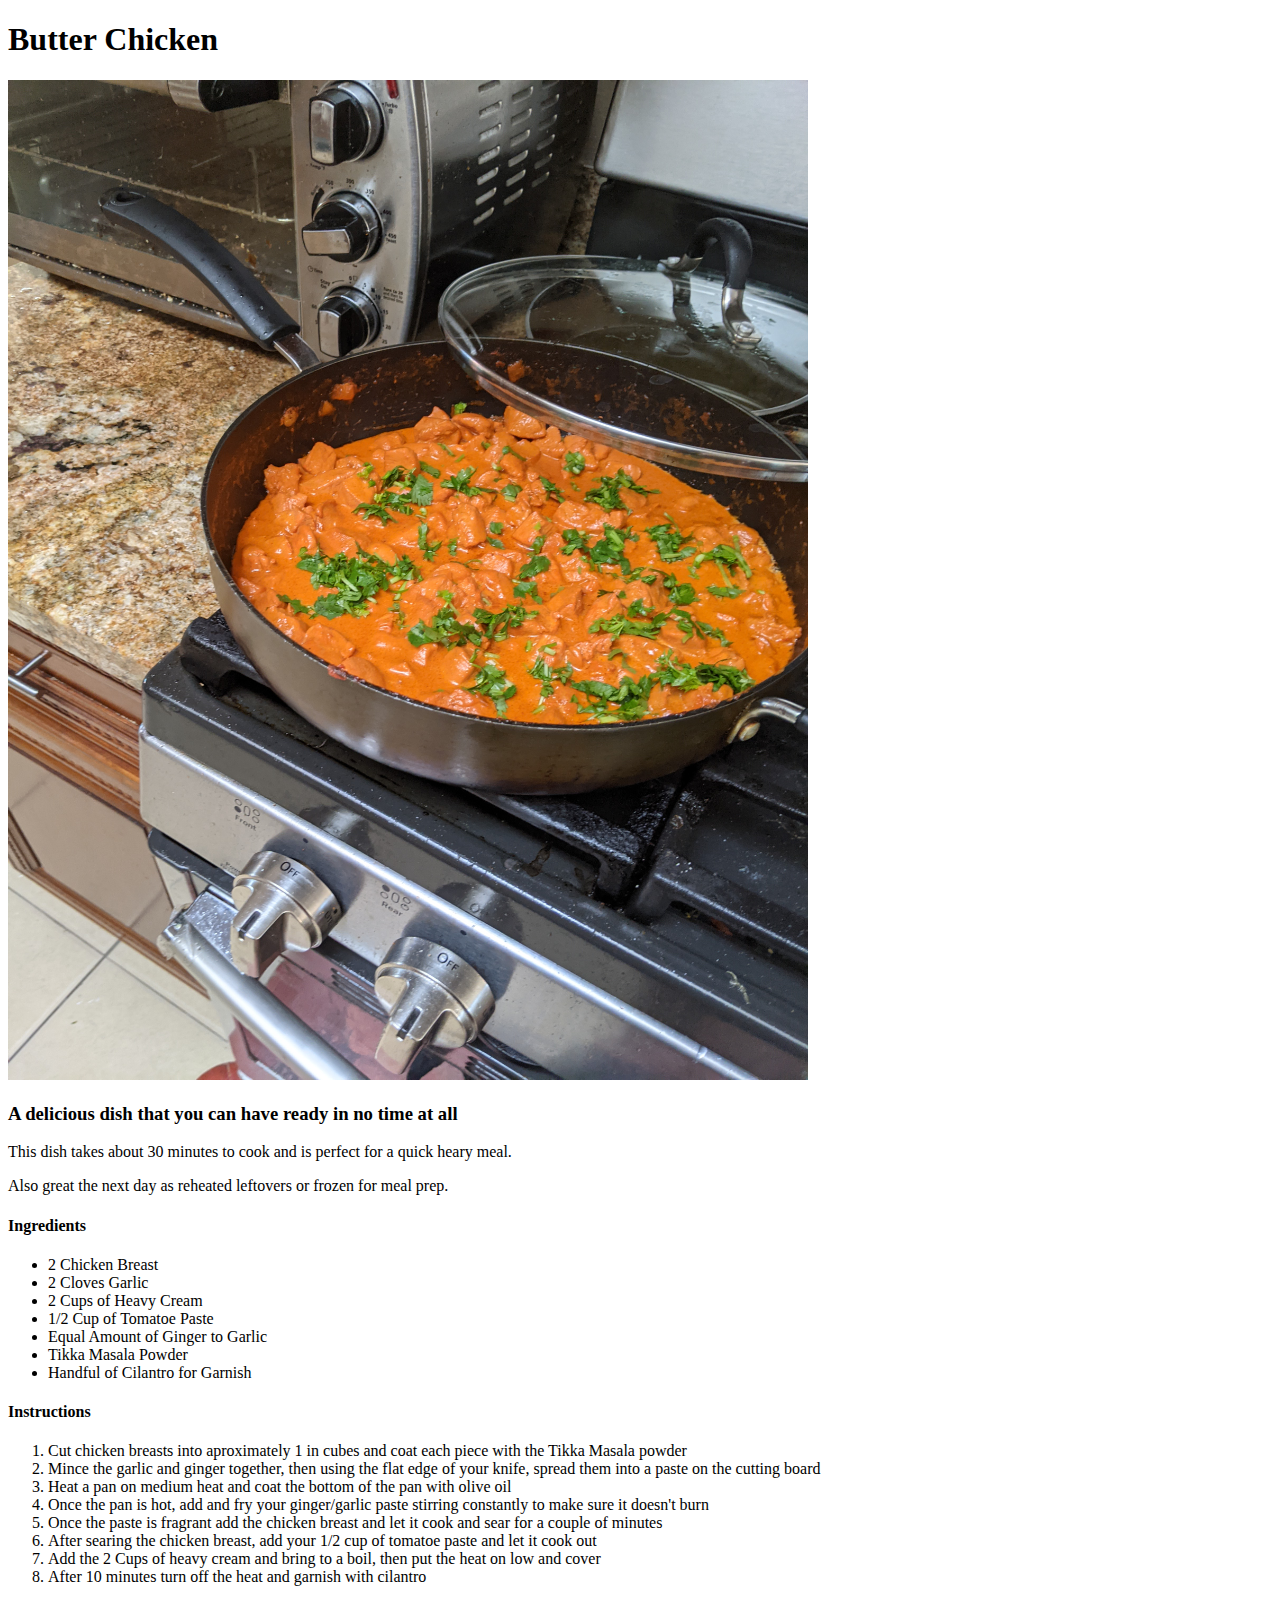
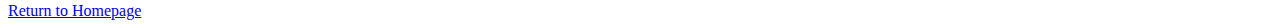
==== meals/butter_chicken.html @ 5318ec63 "Added butter chicken recipe" ====
<!DOCTYPE html>
<html>
  <head>
    <title>Odin Links and Images</title>
    <meta charset="UTF-8">
  </head>

  <body>
    <h1>Butter Chicken</h1>

    <img src="../recipe_pics/butterchicken.jpg" alt="Butter Chicken" style="width: 800px;height: 1000px ;">

    <h3>A delicious dish that you can have ready in no time at all</h3>
    <p>This dish takes about 30 minutes to cook and is perfect for a quick heary meal.</p>
    <p>Also great the next day as reheated leftovers or frozen for meal prep.</p>

    <div>
      <h4>Ingredients</h4>
      <ul>
        <li>2 Chicken Breast</li>
        <li>2 Cloves Garlic</li>
        <li>2 Cups of Heavy Cream</li>
        <li>1/2 Cup of Tomatoe Paste</li>
        <li>Equal Amount of Ginger to Garlic</li>
        <li>Tikka Masala Powder</li>
        <li>Handful of Cilantro for Garnish</li>
      </ul>
    </div>
    <div>
      <h4>Instructions</h4>
      <ol>
        <li>Cut chicken breasts into aproximately 1 in cubes and coat each piece with the Tikka Masala powder</li>
        <li>Mince the garlic and ginger together, then using the flat edge  of your knife, spread them into a paste on the cutting board</li>
        <li>Heat a pan on medium heat  and coat the bottom of the pan with olive oil</li>
        <li>Once the pan is hot, add and fry your ginger/garlic paste stirring constantly to make sure it doesn't burn</li>
        <li>Once the paste is fragrant add the chicken  breast and let it  cook and sear for a couple of minutes</li>
        <li>After searing the chicken breast, add your 1/2 cup of tomatoe paste and let it cook out</li>
        <li>Add the 2 Cups of heavy cream and bring to a boil, then put the heat on low and cover</li>
        <li>After 10 minutes turn off the heat and garnish with cilantro</li>

      </ol>
    </div>

    <p></p>
    <a href="../index.html">Return to Homepage</a>

  </body>
</html>
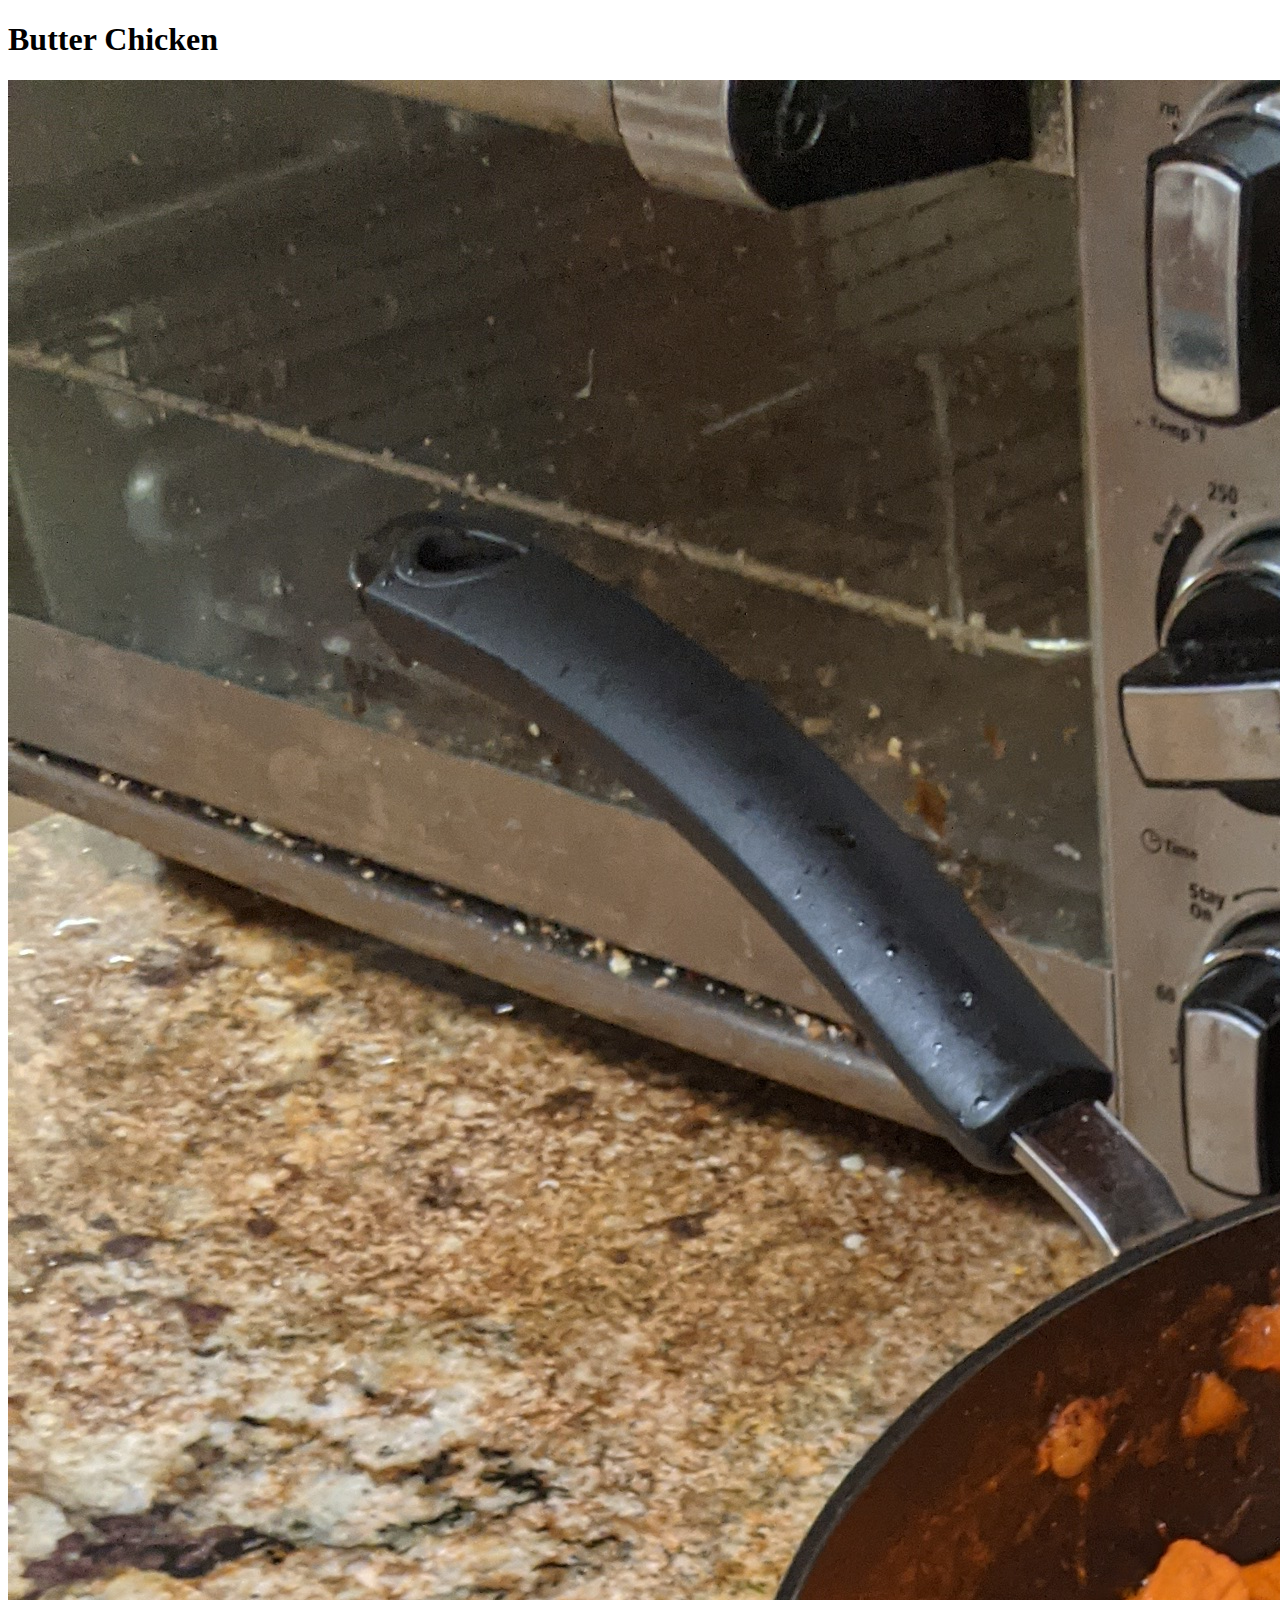
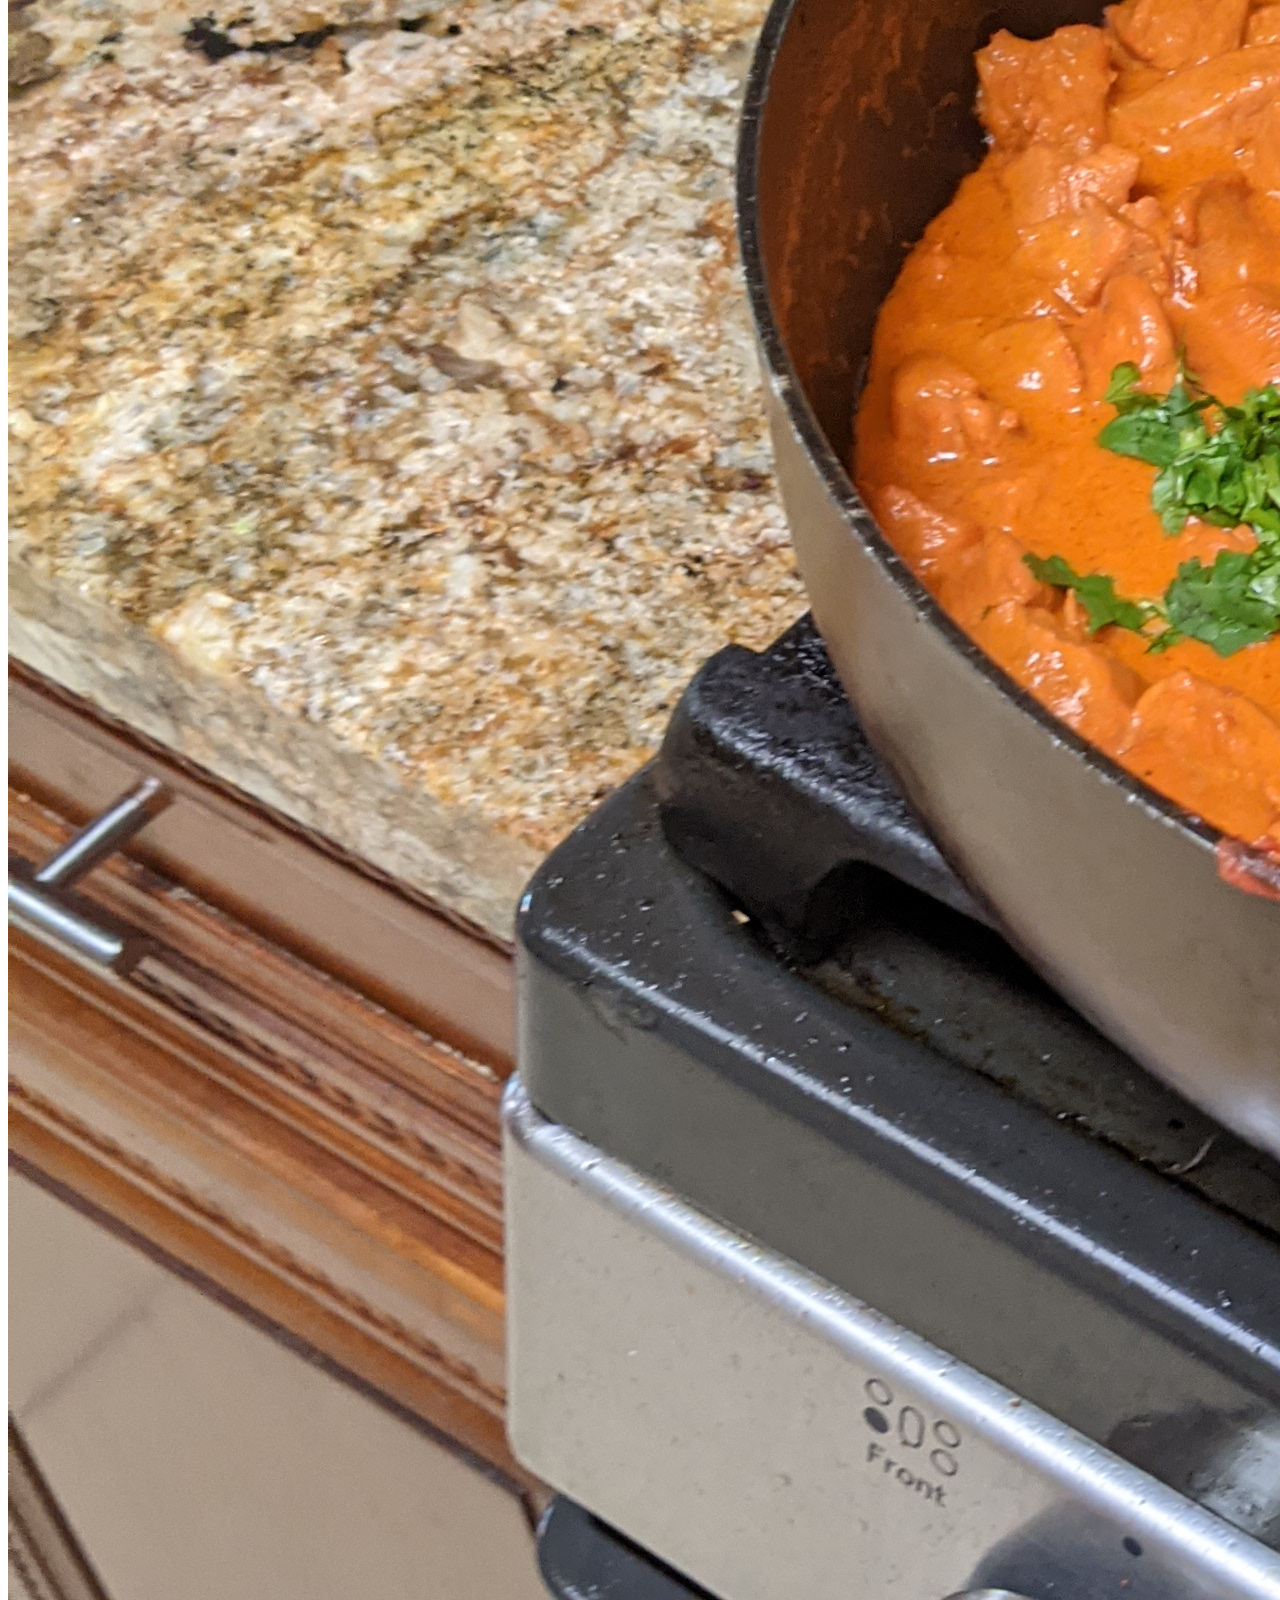
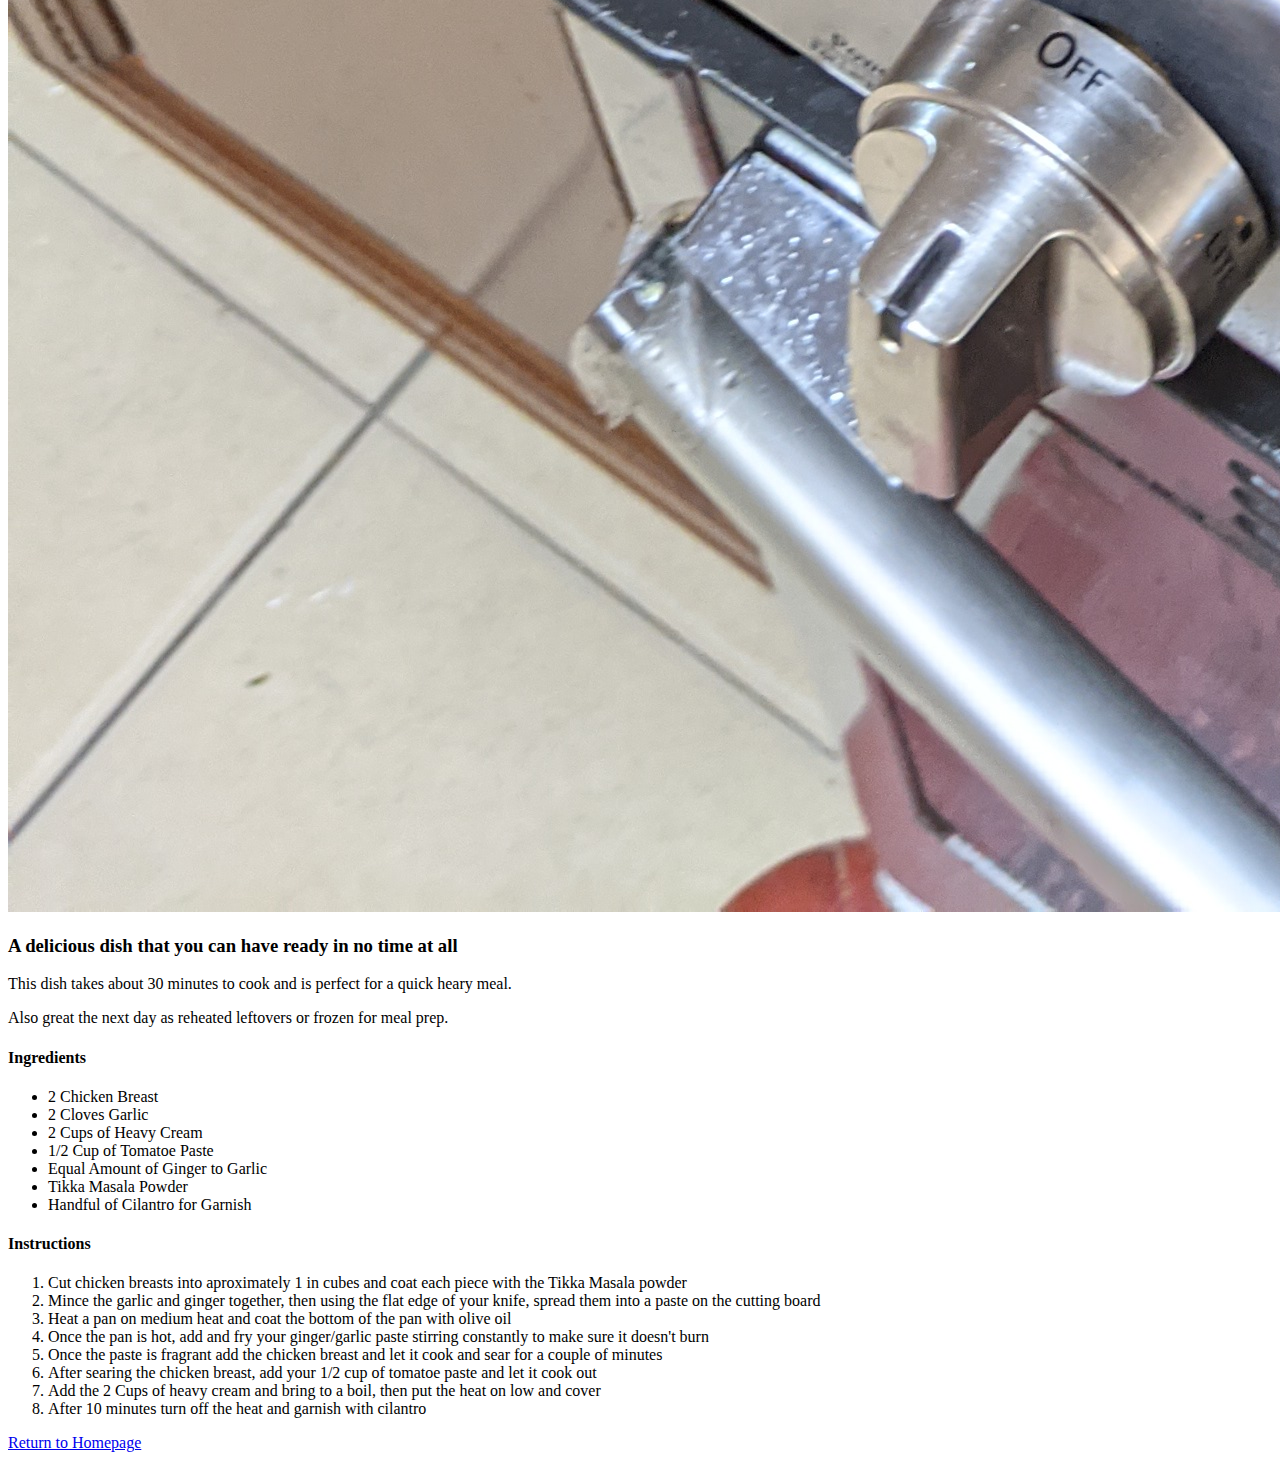
==== commit ca55567e: "auto resize img" ====
--- a/meals/butter_chicken.html
+++ b/meals/butter_chicken.html
@@ -8,7 +8,7 @@
   <body>
     <h1>Butter Chicken</h1>
 
-    <img src="../recipe_pics/butterchicken.jpg" alt="Butter Chicken" style="width: 800px;height: 1000px ;">
+    <img src="../recipe_pics/butterchicken.jpg" alt="Butter Chicken" style="width: auto;height: auto ;">
 
     <h3>A delicious dish that you can have ready in no time at all</h3>
     <p>This dish takes about 30 minutes to cook and is perfect for a quick heary meal.</p>
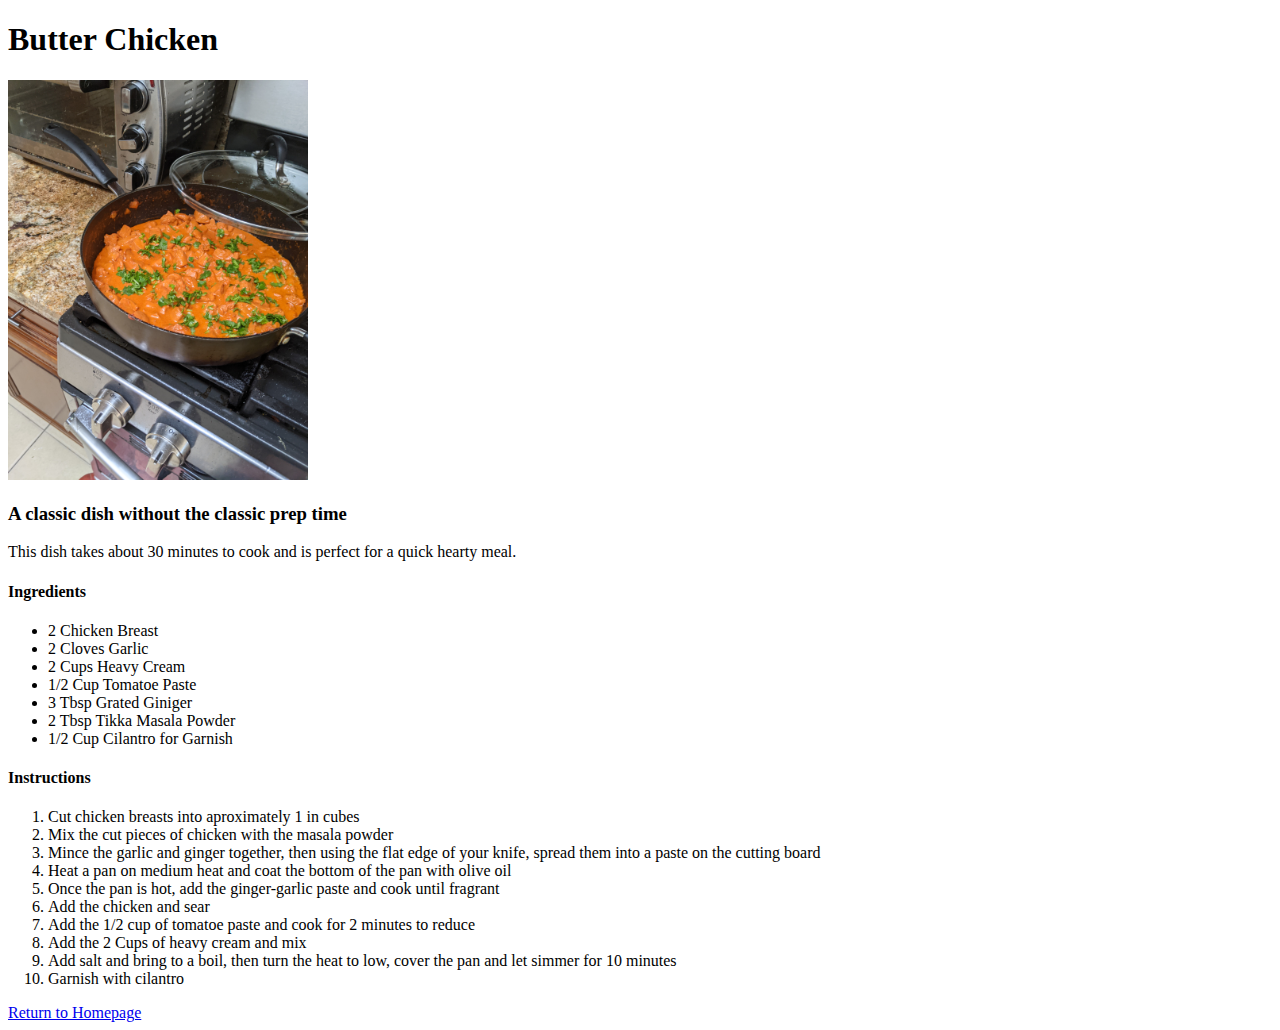
==== commit f0ed2c93: "spaghetti_meatballs" ====
--- a/meals/butter_chicken.html
+++ b/meals/butter_chicken.html
@@ -1,42 +1,45 @@
 <!DOCTYPE html>
 <html>
   <head>
-    <title>Odin Links and Images</title>
+    <link href="styles.css" rel="stylesheet" type="text/css"  media="all"/>
+    <title>Butter Chicken</title>
     <meta charset="UTF-8">
   </head>
 
   <body>
     <h1>Butter Chicken</h1>
 
-    <img src="../recipe_pics/butterchicken.jpg" alt="Butter Chicken" style="width: auto;height: auto ;">
+    <img src="../recipe_pics/butterchicken.jpg" alt="Butter Chicken" width="300"; height="400"/>
 
-    <h3>A delicious dish that you can have ready in no time at all</h3>
-    <p>This dish takes about 30 minutes to cook and is perfect for a quick heary meal.</p>
-    <p>Also great the next day as reheated leftovers or frozen for meal prep.</p>
+    <h3>A classic dish without the classic prep time</h3>
+    <p>This dish takes about 30 minutes to cook and is perfect for a quick hearty meal.</p>
 
     <div>
       <h4>Ingredients</h4>
       <ul>
         <li>2 Chicken Breast</li>
         <li>2 Cloves Garlic</li>
-        <li>2 Cups of Heavy Cream</li>
-        <li>1/2 Cup of Tomatoe Paste</li>
-        <li>Equal Amount of Ginger to Garlic</li>
-        <li>Tikka Masala Powder</li>
-        <li>Handful of Cilantro for Garnish</li>
+        <li>2 Cups Heavy Cream</li>
+        <li>1/2 Cup Tomatoe Paste</li>
+        <li>3 Tbsp Grated Giniger</li>
+        <li>2 Tbsp Tikka Masala Powder</li>
+        <li>1/2 Cup Cilantro for Garnish</li>
       </ul>
     </div>
+    
     <div>
       <h4>Instructions</h4>
       <ol>
-        <li>Cut chicken breasts into aproximately 1 in cubes and coat each piece with the Tikka Masala powder</li>
+        <li>Cut chicken breasts into aproximately 1 in cubes</li>
+        <li>Mix the cut pieces of chicken with the masala powder</li>
         <li>Mince the garlic and ginger together, then using the flat edge  of your knife, spread them into a paste on the cutting board</li>
         <li>Heat a pan on medium heat  and coat the bottom of the pan with olive oil</li>
-        <li>Once the pan is hot, add and fry your ginger/garlic paste stirring constantly to make sure it doesn't burn</li>
-        <li>Once the paste is fragrant add the chicken  breast and let it  cook and sear for a couple of minutes</li>
-        <li>After searing the chicken breast, add your 1/2 cup of tomatoe paste and let it cook out</li>
-        <li>Add the 2 Cups of heavy cream and bring to a boil, then put the heat on low and cover</li>
-        <li>After 10 minutes turn off the heat and garnish with cilantro</li>
+        <li>Once the pan is hot, add the ginger-garlic paste and cook until fragrant</li>
+        <li>Add the chicken and sear</li>
+        <li>Add the 1/2 cup of tomatoe paste and cook for 2 minutes to reduce</li>
+        <li>Add the 2 Cups of heavy cream and mix</li>
+        <li>Add salt and bring to a boil, then turn the heat to low, cover the pan and let simmer for 10 minutes</li>
+        <li>Garnish with cilantro</li>
 
       </ol>
     </div>
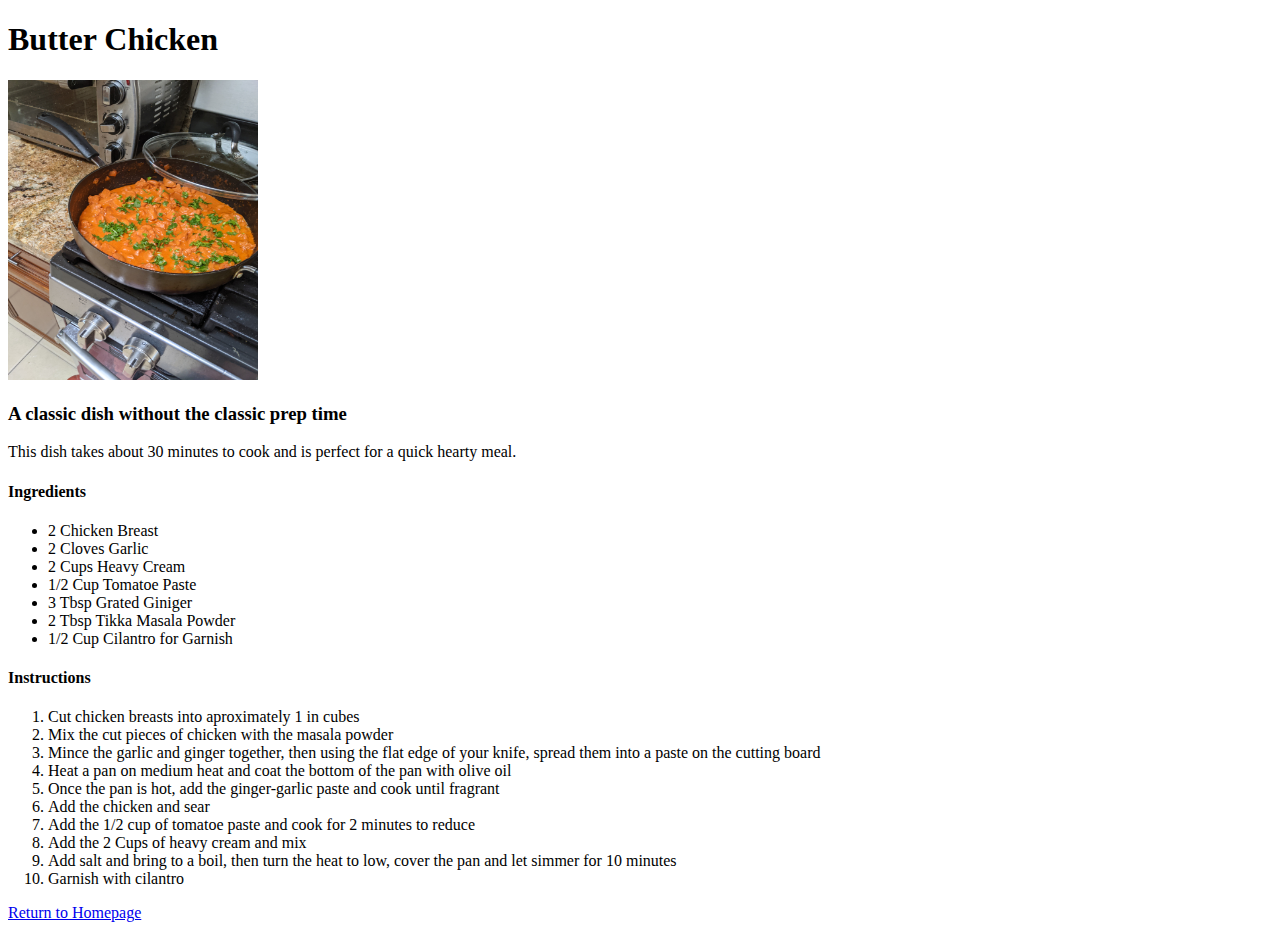
==== commit b6a3cf65: "bchicken size" ====
--- a/meals/butter_chicken.html
+++ b/meals/butter_chicken.html
@@ -1,15 +1,14 @@
 <!DOCTYPE html>
 <html>
   <head>
-    <link href="styles.css" rel="stylesheet" type="text/css"  media="all"/>
-    <title>Butter Chicken</title>
+    <link href="styles.css" rel="stylesheet"/>
     <meta charset="UTF-8">
   </head>
 
   <body>
     <h1>Butter Chicken</h1>
 
-    <img src="../recipe_pics/butterchicken.jpg" alt="Butter Chicken" width="300"; height="400"/>
+    <img src="../recipe_pics/butterchicken.jpg" alt="Butter Chicken" width="250"; height="300"/>
 
     <h3>A classic dish without the classic prep time</h3>
     <p>This dish takes about 30 minutes to cook and is perfect for a quick hearty meal.</p>
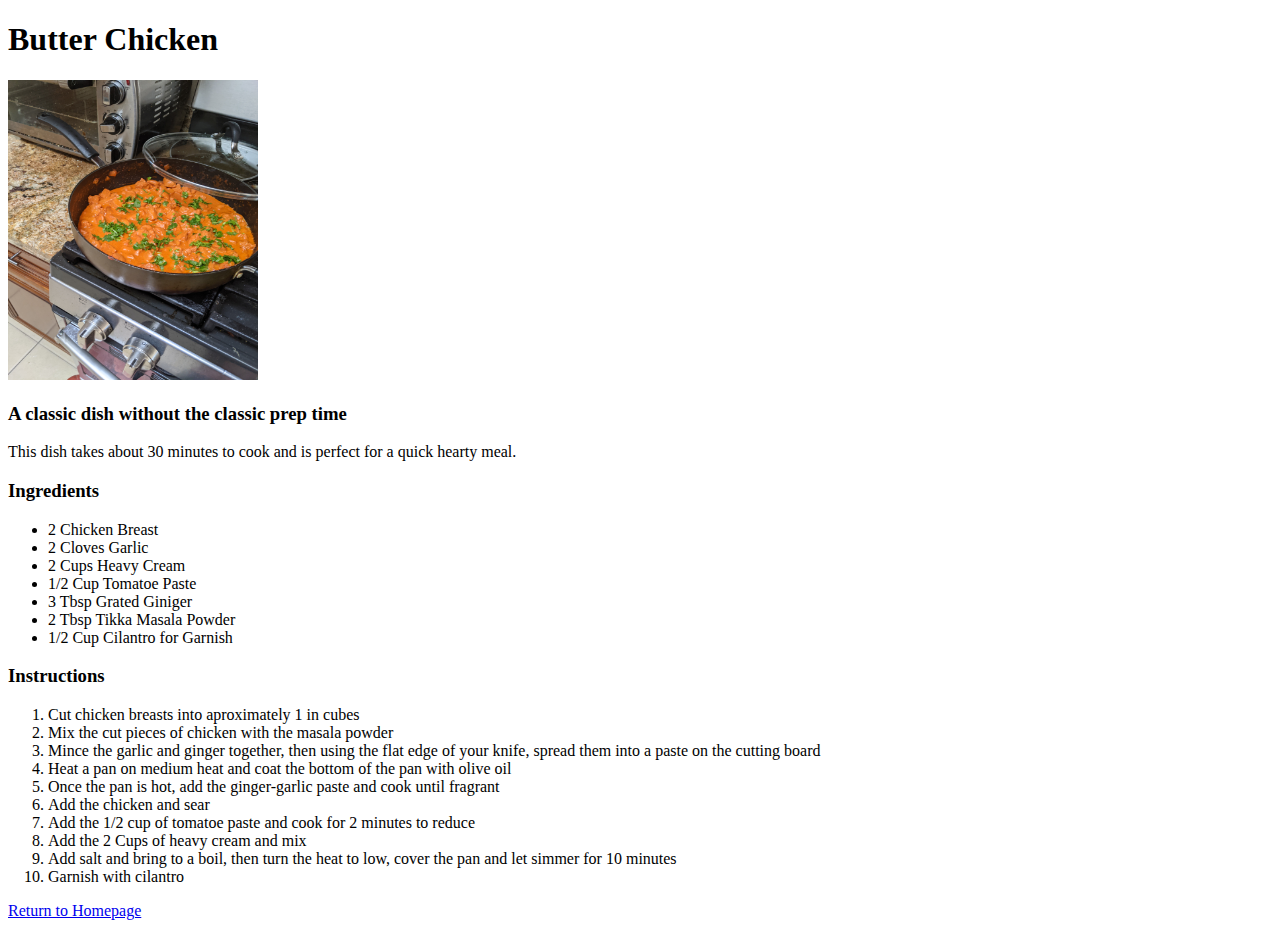
==== commit c26a4641: "size" ====
--- a/meals/butter_chicken.html
+++ b/meals/butter_chicken.html
@@ -14,7 +14,7 @@
     <p>This dish takes about 30 minutes to cook and is perfect for a quick hearty meal.</p>
 
     <div>
-      <h4>Ingredients</h4>
+      <h3>Ingredients</h3>
       <ul>
         <li>2 Chicken Breast</li>
         <li>2 Cloves Garlic</li>
@@ -27,7 +27,7 @@
     </div>
     
     <div>
-      <h4>Instructions</h4>
+      <h3>Instructions</h3>
       <ol>
         <li>Cut chicken breasts into aproximately 1 in cubes</li>
         <li>Mix the cut pieces of chicken with the masala powder</li>
